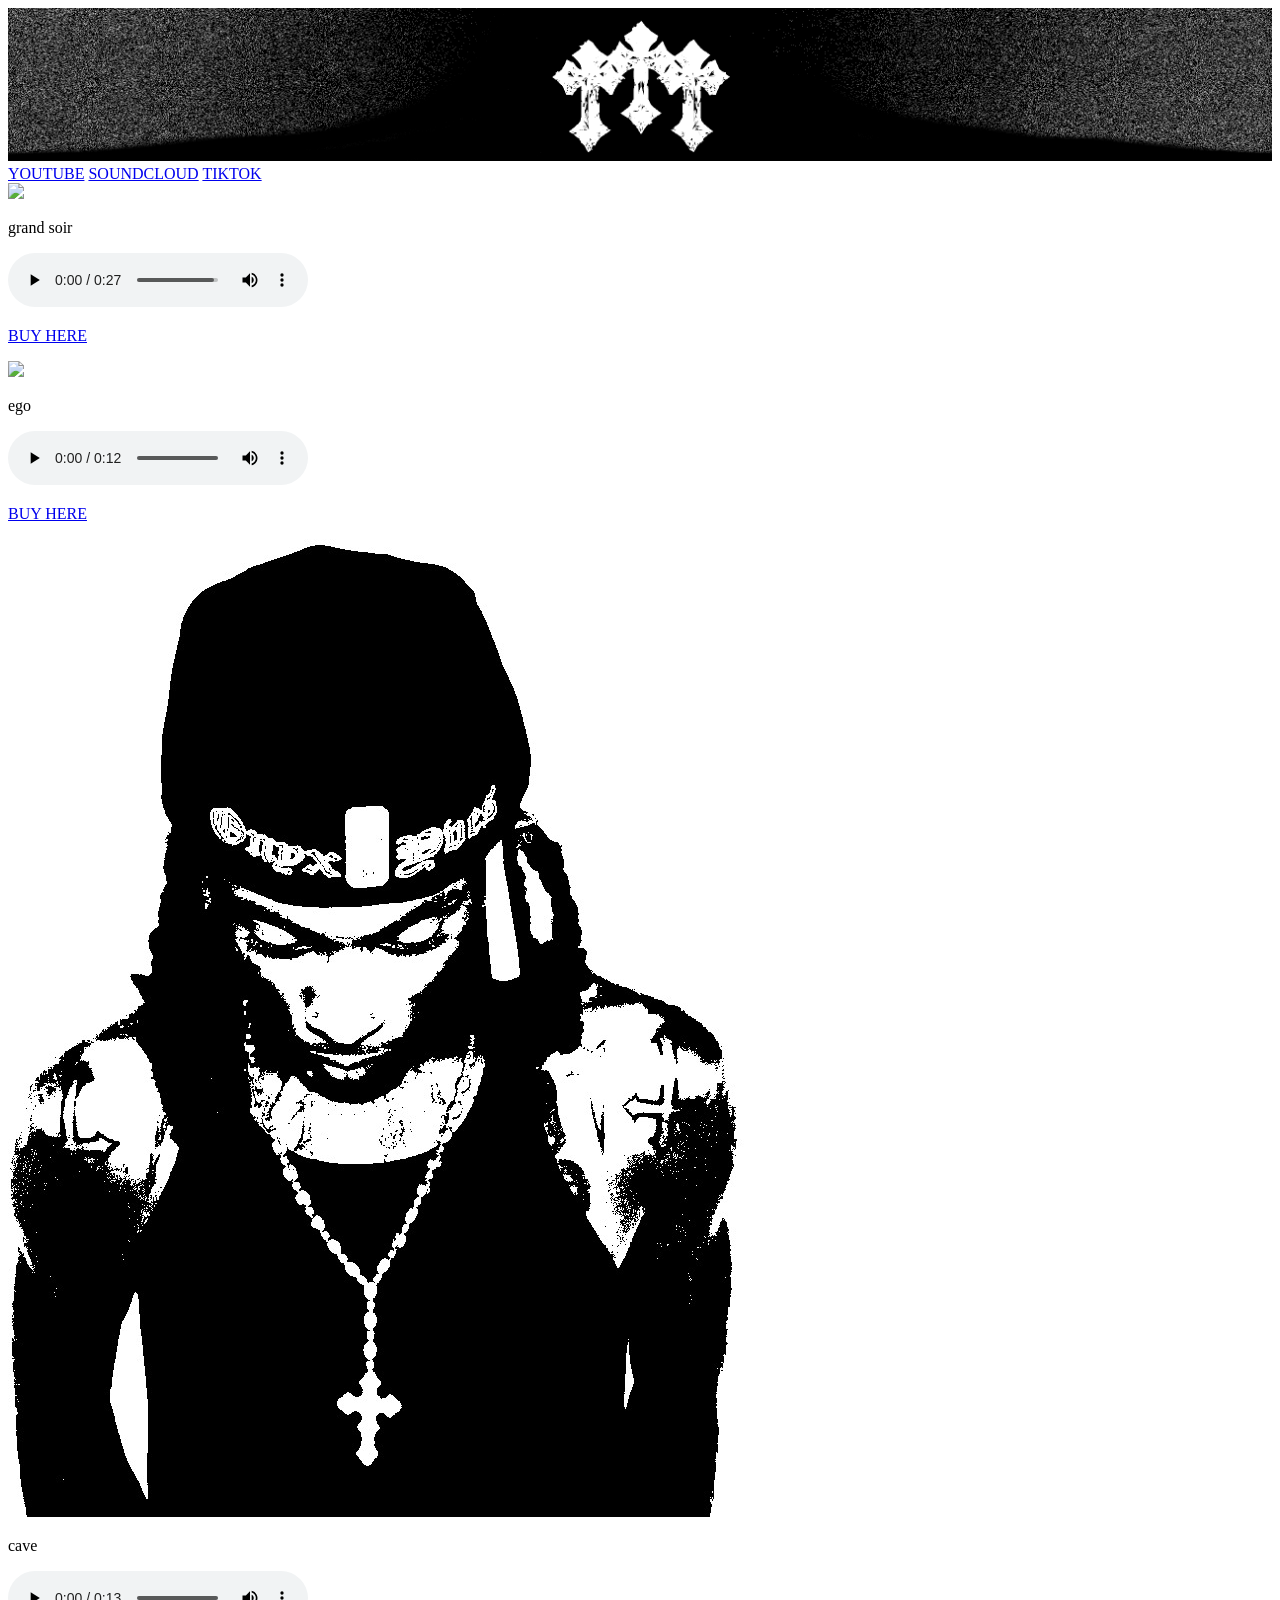
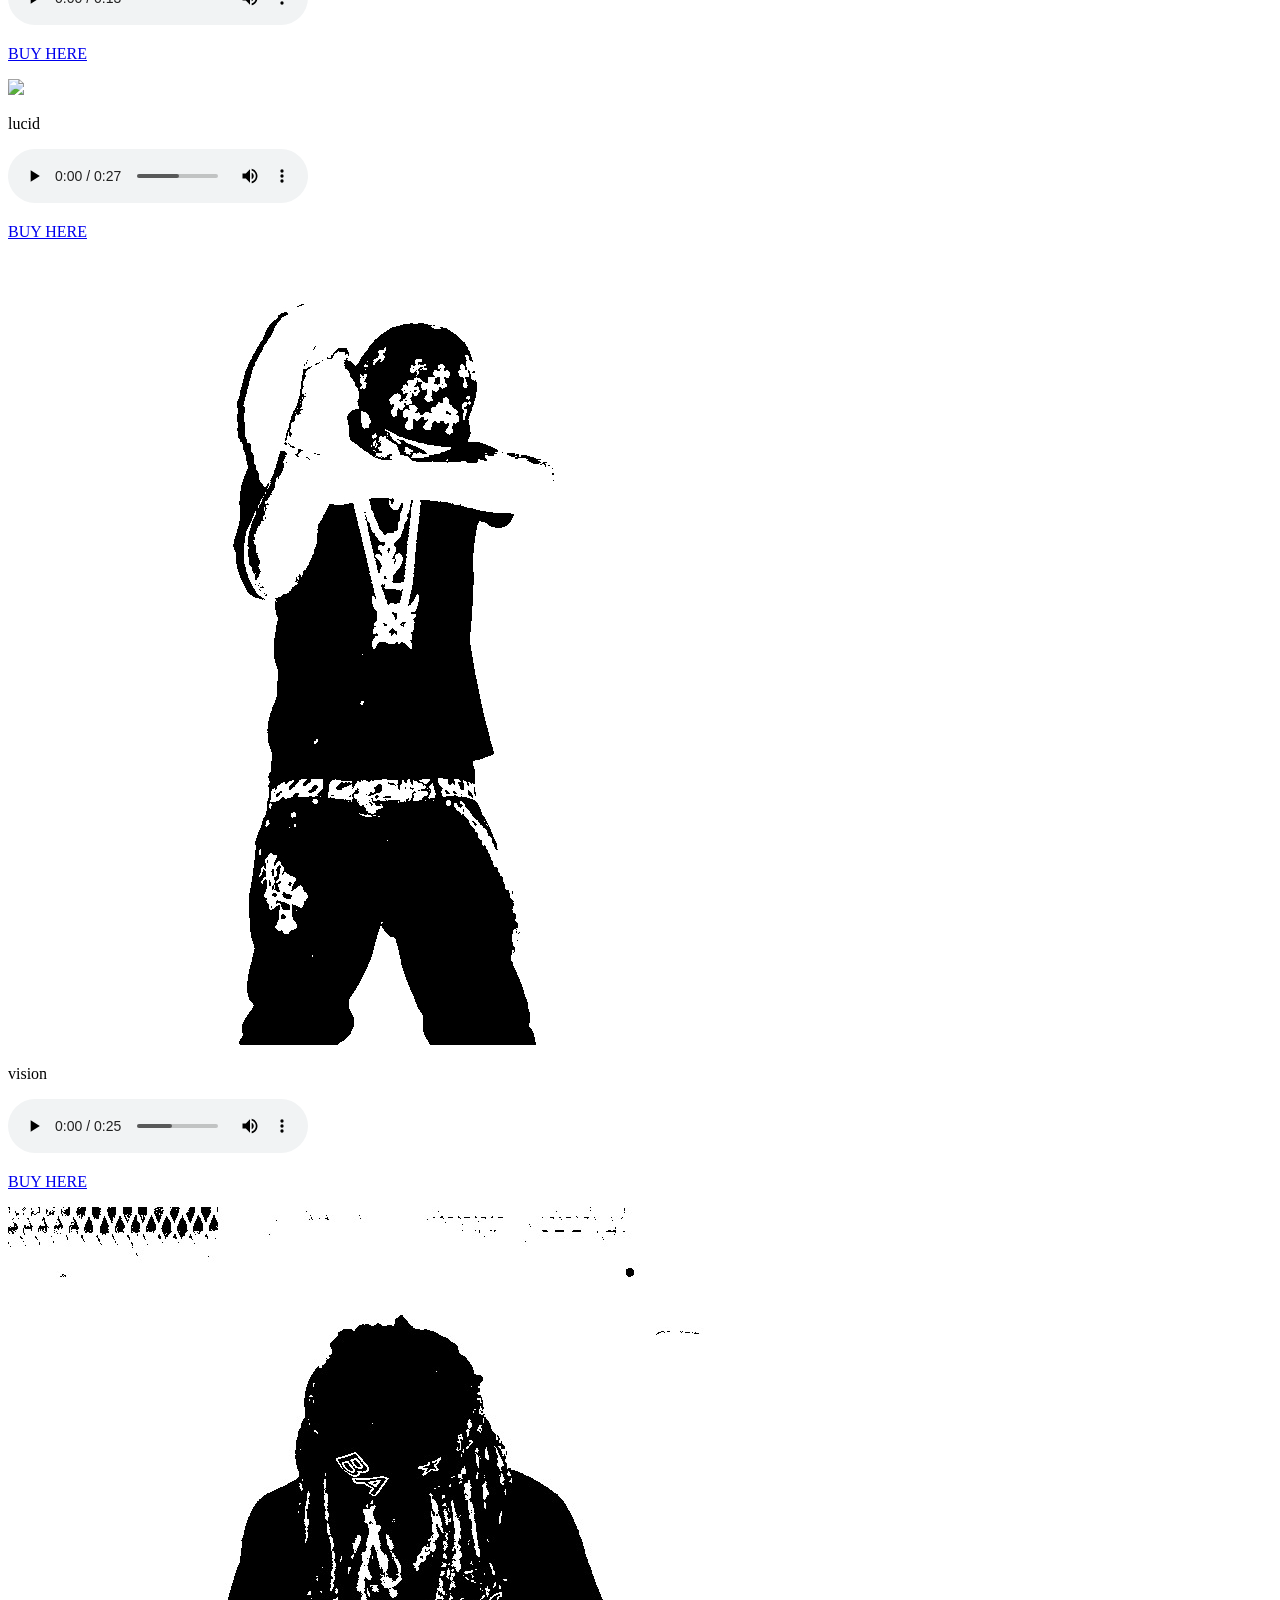
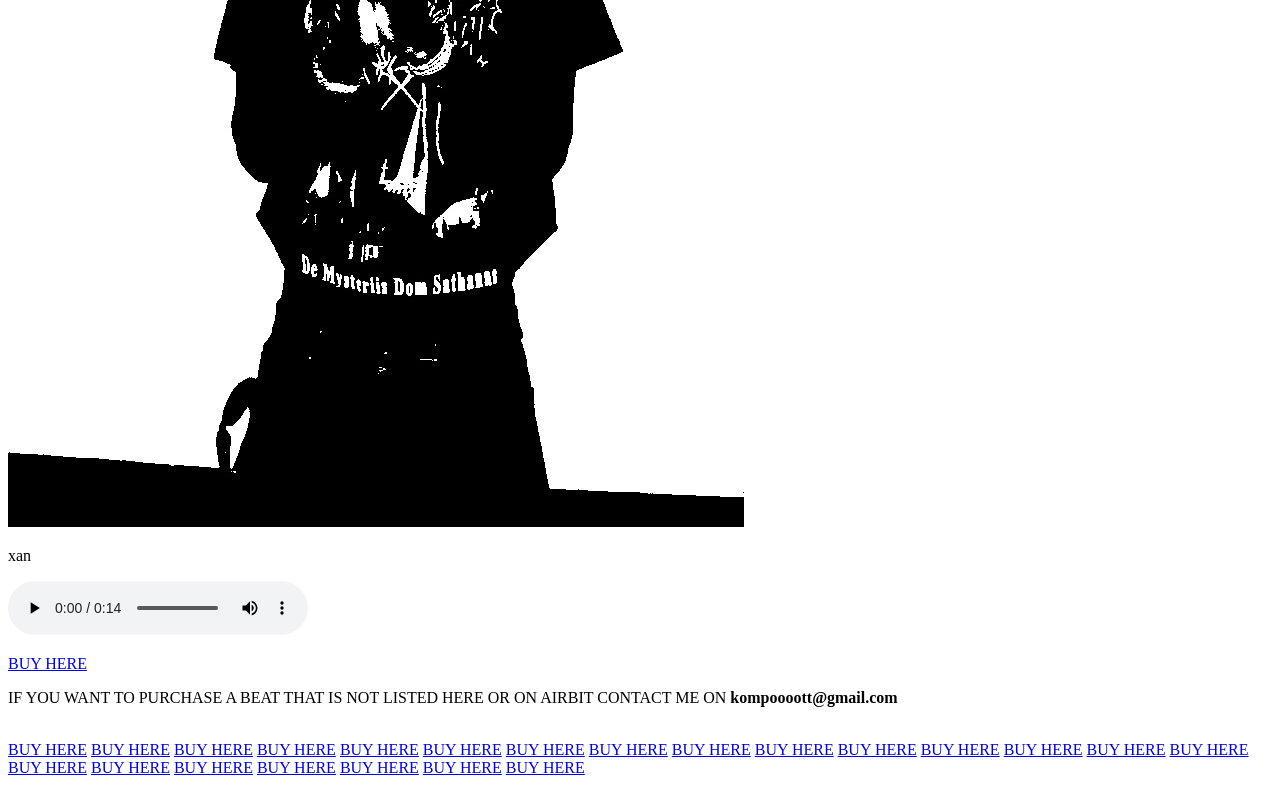
==== strona.html @ 8a7a7091 "Rename index.html to strona.html" ====
<!DOCTYPE html>

<html lang="en">
<head>
    <meta charset="utf-8" />
    <title>CHECH OUT MY BEATS</title>
    <link rel="stylesheet" href="strona.css">
</head>
<body>
    <header>
        <img src="baner.png" width="100%">
    </header>

    <nav>
        <a href="https://www.youtube.com/@kompoooot" target="_blank">YOUTUBE</a>
        <a href="https://soundcloud.com/kompot-435538526" target="_blank">SOUNDCLOUD</a>
        <a href="https://www.tiktok.com/@kompooooot" target="_blank">TIKTOK</a>
    </nav>

    <main>
            <div>
                <img src="wane - Ten Sam Stan.jpg" class="okladka">
                <p class="tytul">grand soir</p>
                <audio class="moje-audio" controls src="6.mp3">
                    Twoja przeglądarka nie obsługuje elementu audio.
                </audio>
                <p><a href="https://airbit.com/kompoooott#/slideout/beat/kompoooott/grand-soir" target="_blank">BUY HERE</a></p>
            </div>

            <div>
                <img src="Xperiment.jpg" class="okladka">
                <p class="tytul">ego</p>
                <audio class="moje-audio" controls src="1.mp3">
                    Twoja przeglądarka nie obsługuje elementu audio.
                </audio>
                <p><a href="https://airbit.com/kompoooott#/slideout/beat/kompoooott/ego" target="_blank">BUY HERE</a></p>
            </div>

            <div>
                <img src="carty.jpg" class="okladka">
                <p class="tytul">cave</p>
                <audio class="moje-audio" controls src="2.mp3">
                    Twoja przeglądarka nie obsługuje elementu audio.
                </audio>
                <p><a href="https://airbit.com/kompoooott#/slideout/beat/kompoooott/cave-era" target="_blank">BUY HERE</a></p>
            </div>
            <div>
                <img src="kkk.jpg" class="okladka">
                <p class="tytul">lucid</p>
                <audio class="moje-audio" controls src="3.mp3">
                    Twoja przeglądarka nie obsługuje elementu audio.
                </audio>
                <p><a href="https://airbit.com/kompoooott#/slideout/beat/kompoooott/lucid" target="_blank">BUY HERE</a></p>
            </div>

            <div>
                <img src="Ken Carson.jpg" class="okladka">
                <p class="tytul">vision</p>
                <audio class="moje-audio" controls src="5.mp3">
                    Twoja przeglądarka nie obsługuje elementu audio.
                </audio>
                <p><a href="https://airbit.com/kompoooott#/slideout/beat/kompoooott/vision" target="_blank">BUY HERE</a></p>
            </div>

            <div>
                <img src="Destroy Lonely.jpg" class="okladka">
                <p class="tytul">xan</p>
                <audio class="moje-audio" controls src="4.mp3">
                    Twoja przeglądarka nie obsługuje elementu audio.
                </audio>
                <p><a href="https://airbit.com/kompoooott#/slideout/beat/kompoooott/xan" target="_blank">BUY HERE</a></p>
            </div>
    </main>

    <footer>
        <p>IF YOU WANT TO PURCHASE A BEAT THAT IS NOT LISTED HERE OR ON AIRBIT CONTACT ME ON <b>kompoooott@gmail.com</b></p>
        <br>
        <a href="https://airbit.com/kompoooott" target="_blank">BUY HERE</a>
        <a href="https://airbit.com/kompoooott" target="_blank">BUY HERE</a>
        <a href="https://airbit.com/kompoooott" target="_blank">BUY HERE</a>
        <a href="https://airbit.com/kompoooott" target="_blank">BUY HERE</a>
        <a href="https://airbit.com/kompoooott" target="_blank">BUY HERE</a>
        <a href="https://airbit.com/kompoooott" target="_blank">BUY HERE</a>
        <a href="https://airbit.com/kompoooott" target="_blank">BUY HERE</a>
        <a href="https://airbit.com/kompoooott" target="_blank">BUY HERE</a>
        <a href="https://airbit.com/kompoooott" target="_blank">BUY HERE</a>
        <a href="https://airbit.com/kompoooott" target="_blank">BUY HERE</a>
        <a href="https://airbit.com/kompoooott" target="_blank">BUY HERE</a>
        <a href="https://airbit.com/kompoooott" target="_blank">BUY HERE</a>
        <a href="https://airbit.com/kompoooott" target="_blank">BUY HERE</a>
        <a href="https://airbit.com/kompoooott" target="_blank">BUY HERE</a>
        <a href="https://airbit.com/kompoooott" target="_blank">BUY HERE</a>
        <a href="https://airbit.com/kompoooott" target="_blank">BUY HERE</a>
        <a href="https://airbit.com/kompoooott" target="_blank">BUY HERE</a>
        <a href="https://airbit.com/kompoooott" target="_blank">BUY HERE</a>
        <a href="https://airbit.com/kompoooott" target="_blank">BUY HERE</a>
        <a href="https://airbit.com/kompoooott" target="_blank">BUY HERE</a>
        <a href="https://airbit.com/kompoooott" target="_blank">BUY HERE</a>
        <a href="https://airbit.com/kompoooott" target="_blank">BUY HERE</a>
    </footer>

    <script>
        const wszystkieAudio = document.querySelectorAll('.moje-audio');

        wszystkieAudio.forEach(function(audio) {
            audio.volume = 0.2;

            audio.addEventListener('play', function() {
                zatrzymajPozostale(audio);
            });
        });

        function zatrzymajPozostale(aktualneAudio) {
            wszystkieAudio.forEach(function(audio) {
                if (audio !== aktualneAudio) {
                    audio.pause();
                }
            });
        }
    </script>
</body>
</html>
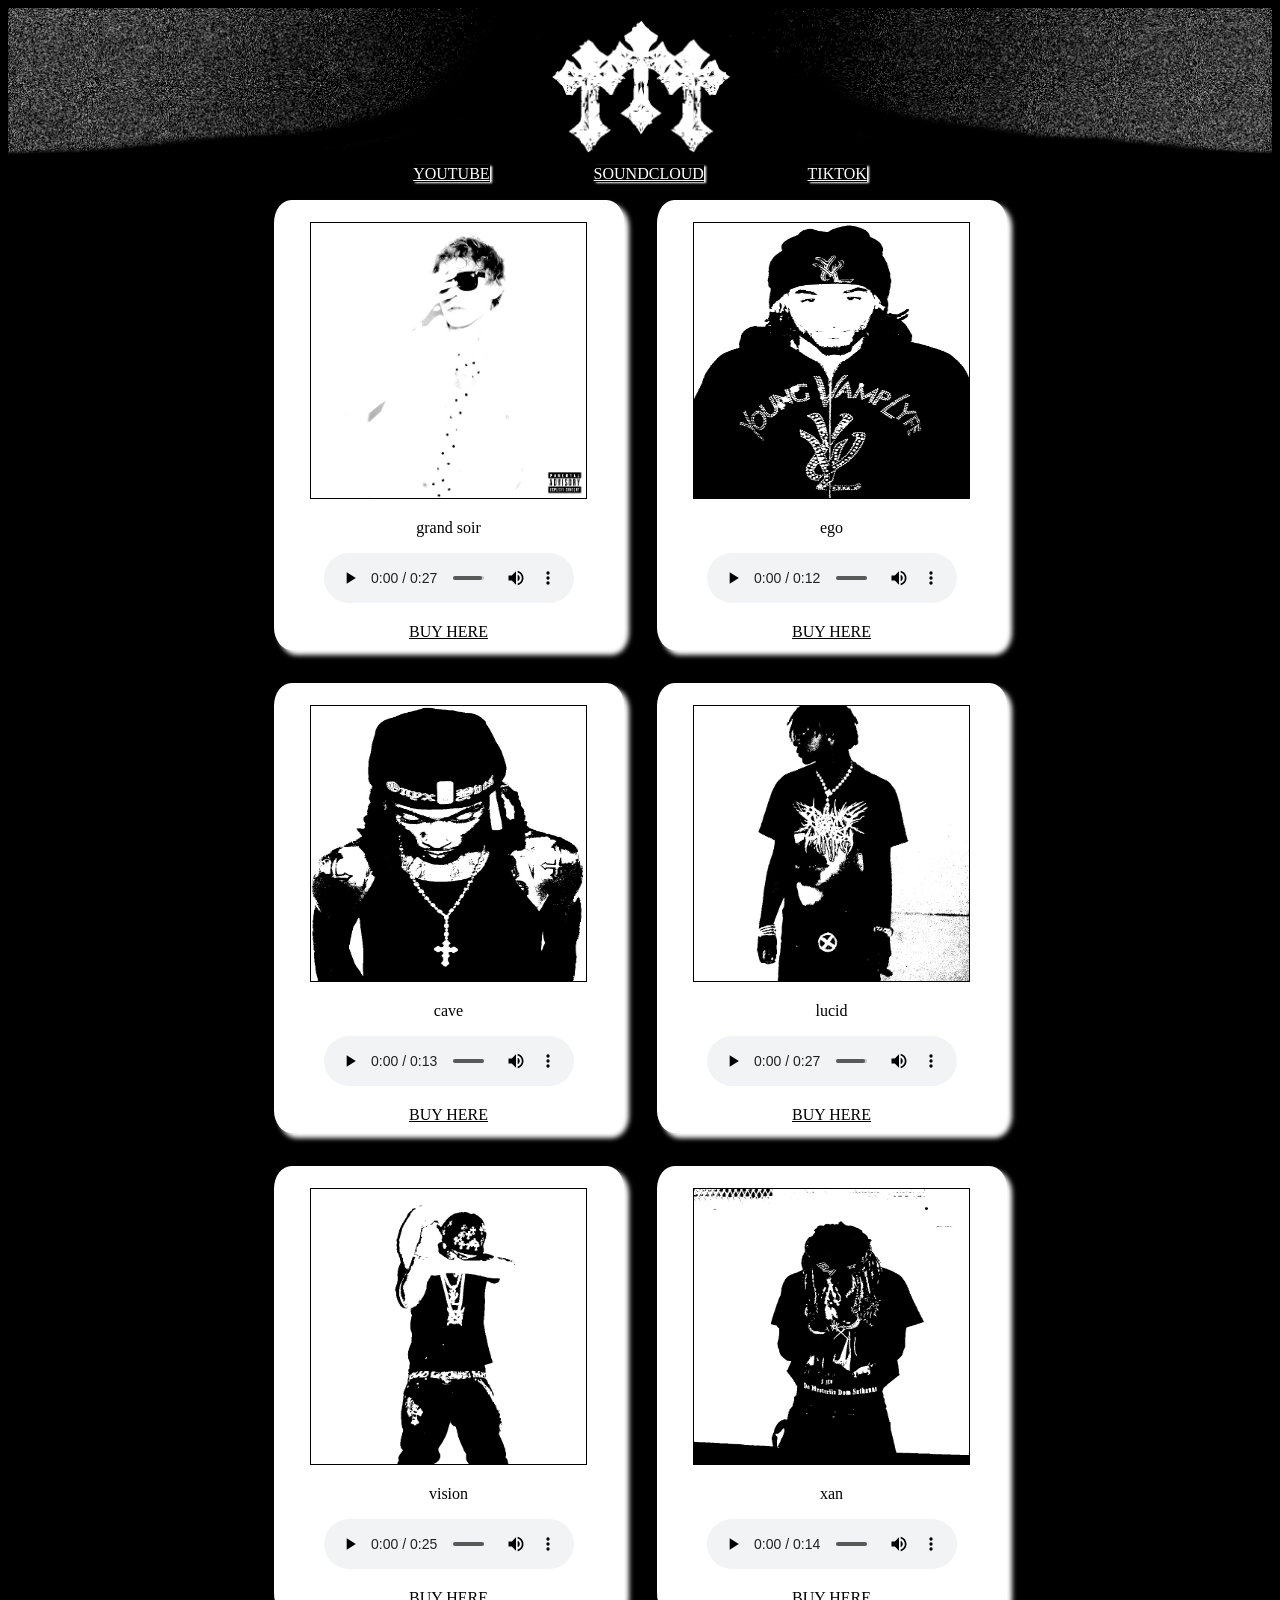
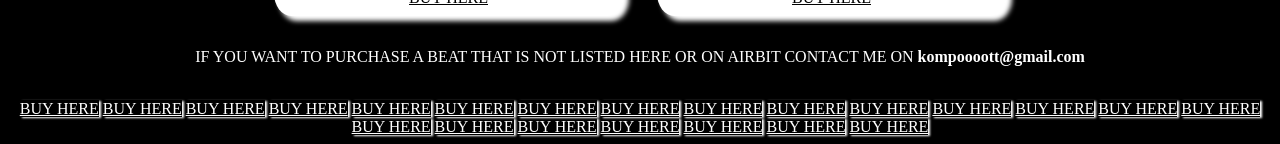
==== commit 6c99903b: "Update strona.html" ====
--- a/strona.html
+++ b/strona.html
@@ -5,6 +5,7 @@
     <meta charset="utf-8" />
     <title>CHECH OUT MY BEATS</title>
     <link rel="stylesheet" href="strona.css">
+    <link rel="shortcut icon" href="pobrane (1).jpg" type="image/x-icon">
 </head>
 <body>
     <header>
--- a/strona.css
+++ b/strona.css
@@ -0,0 +1,73 @@
+body{
+	background-color: black;
+}
+
+header{
+	width: 100%;
+	height: 5%;
+}
+
+nav{
+	text-align: center;
+	word-spacing: 100px;
+}
+nav a{
+	color: white;
+	box-shadow: 2px 1px 2px white;
+}
+
+main{
+	display: flex;
+	flex-wrap: wrap;
+	justify-content: center;
+	max-width: 1100px;
+	margin: 0 auto;
+}
+main a{
+	color: black;
+}
+
+.tytul{
+	color: black;
+	letter-spacing: 100%;
+}
+
+div{
+	padding: 2%;
+	border-radius: 5%;
+	background-color: white;
+	width: 350px;
+	height: 450px;
+	text-align: center;
+	margin: 1.5%;
+	box-sizing: border-box;
+	box-shadow: 5px 5px 5px white;
+}
+
+p{
+	color: white;
+	text-align: center;
+}
+
+.okladka{
+	width: 275px;
+	height: 275px;
+	text-align: center;
+	align-items: center;
+	border-color: black;
+	border-style: solid;
+	border-width: 1px;
+}
+
+audio{
+	width: 250px;
+	height: 50px;
+}
+
+footer{
+	text-align: center;
+}
+footer a{
+	color: white;
+	box-shadow: 2px 1px 2px white;
+}
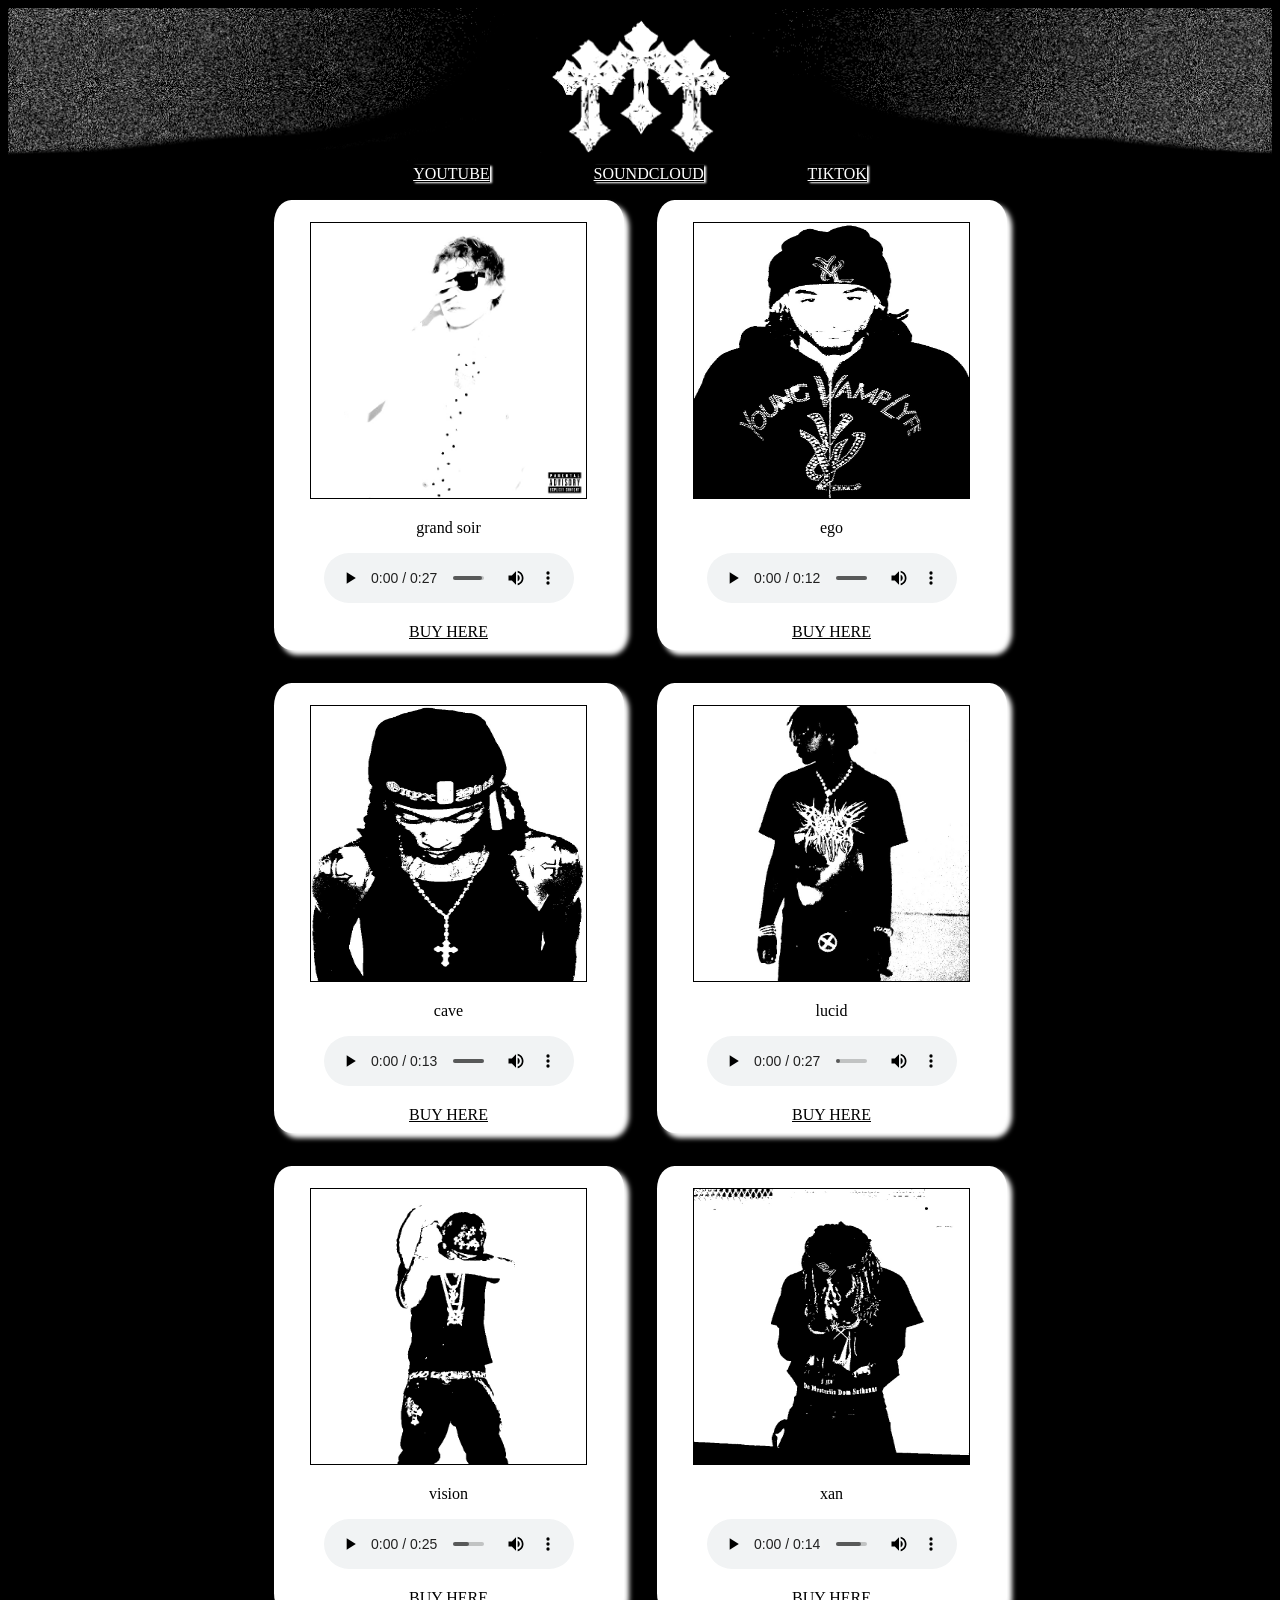
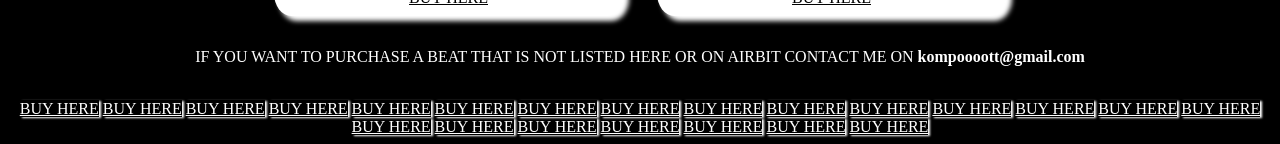
==== commit bb296c66: "Update strona.html" ====
--- a/strona.html
+++ b/strona.html
@@ -5,7 +5,7 @@
     <meta charset="utf-8" />
     <title>CHECH OUT MY BEATS</title>
     <link rel="stylesheet" href="strona.css">
-    <link rel="shortcut icon" href="pobrane (1).jpg" type="image/x-icon">
+    <link rel="shortcut icon" href="pobrane(1).jpg" type="image/x-icon">
 </head>
 <body>
     <header>
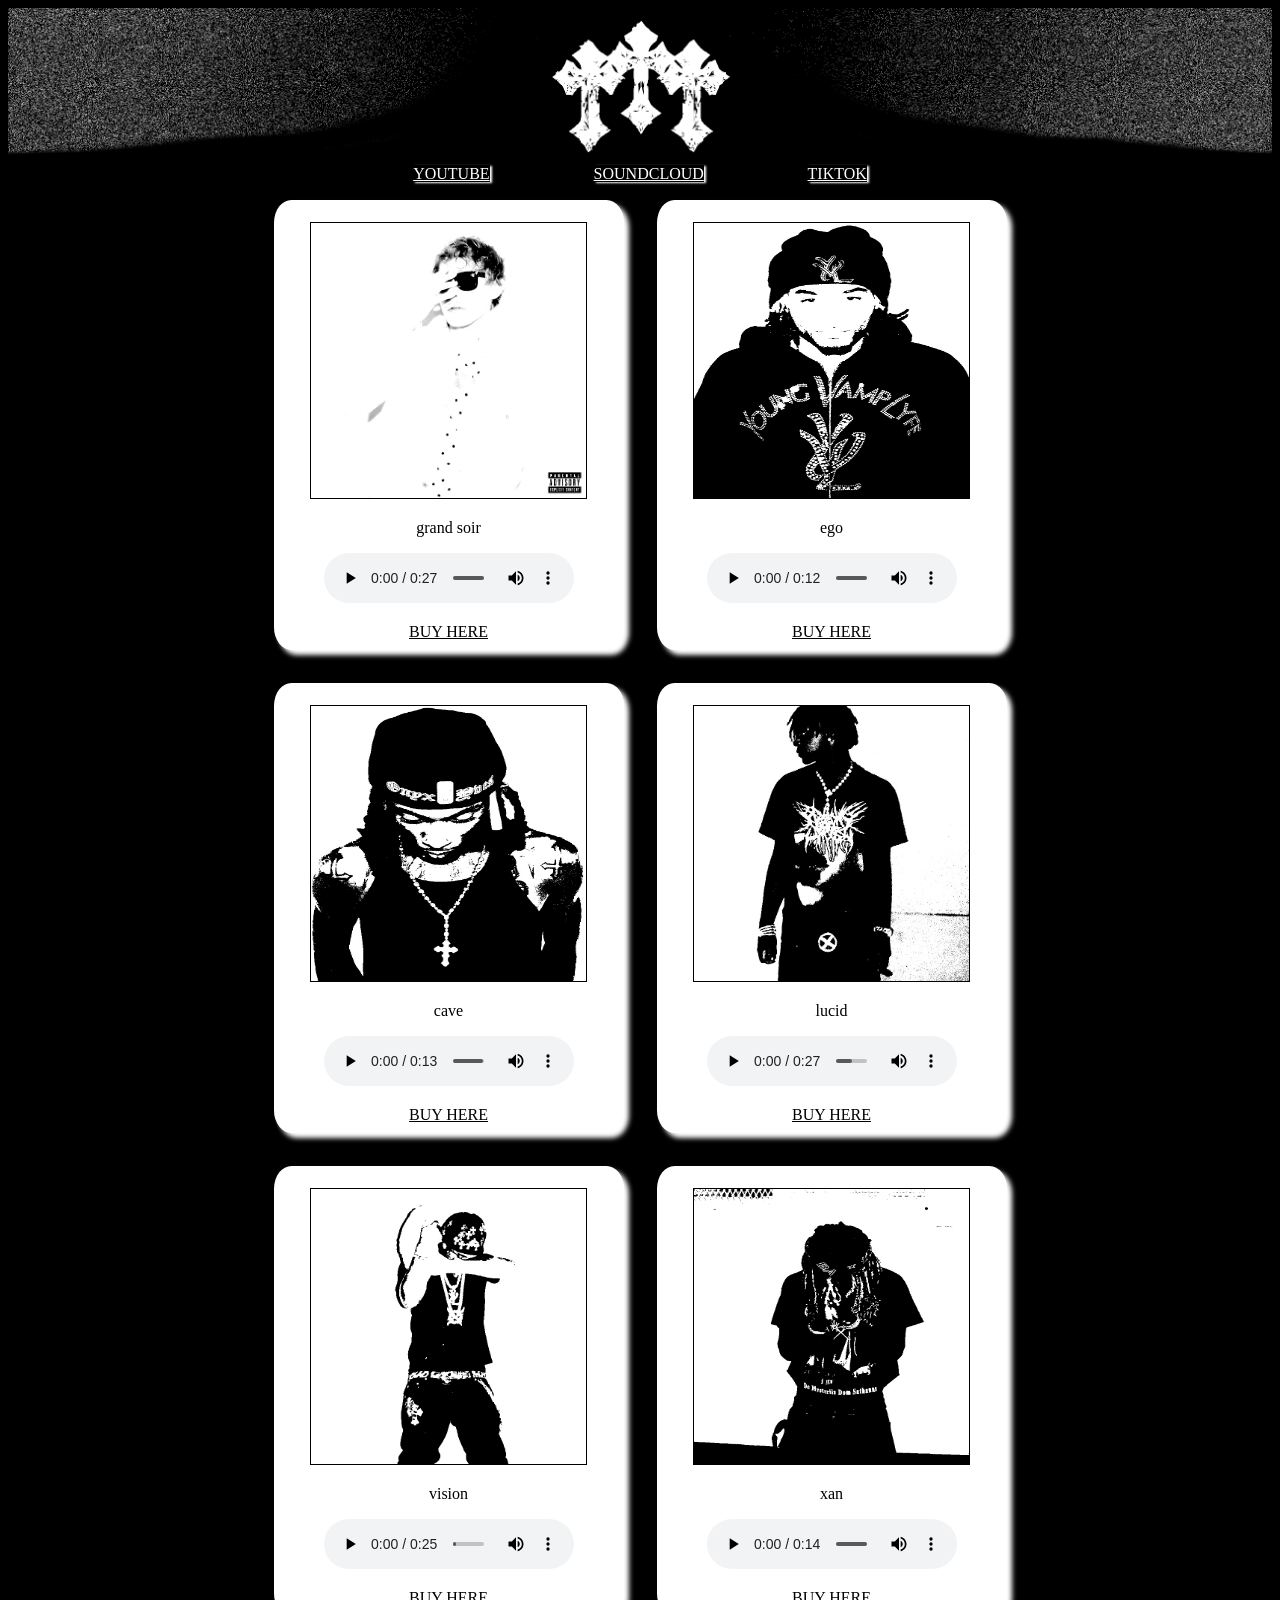
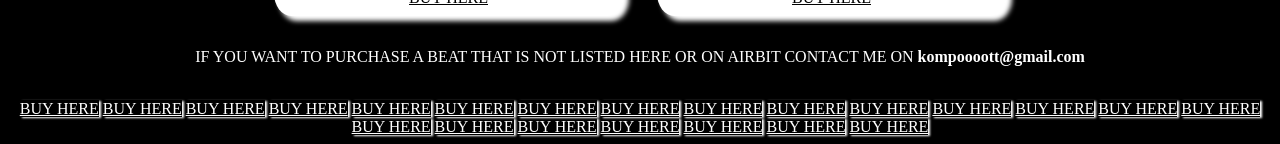
==== commit 36b8b14d: "Update strona.html" ====
--- a/strona.html
+++ b/strona.html
@@ -5,7 +5,7 @@
     <meta charset="utf-8" />
     <title>CHECH OUT MY BEATS</title>
     <link rel="stylesheet" href="strona.css">
-    <link rel="shortcut icon" href="pobrane(1).jpg" type="image/x-icon">
+    <link rel="shortcut icon" href="pobrane.jpg" type="image/x-icon">
 </head>
 <body>
     <header>
